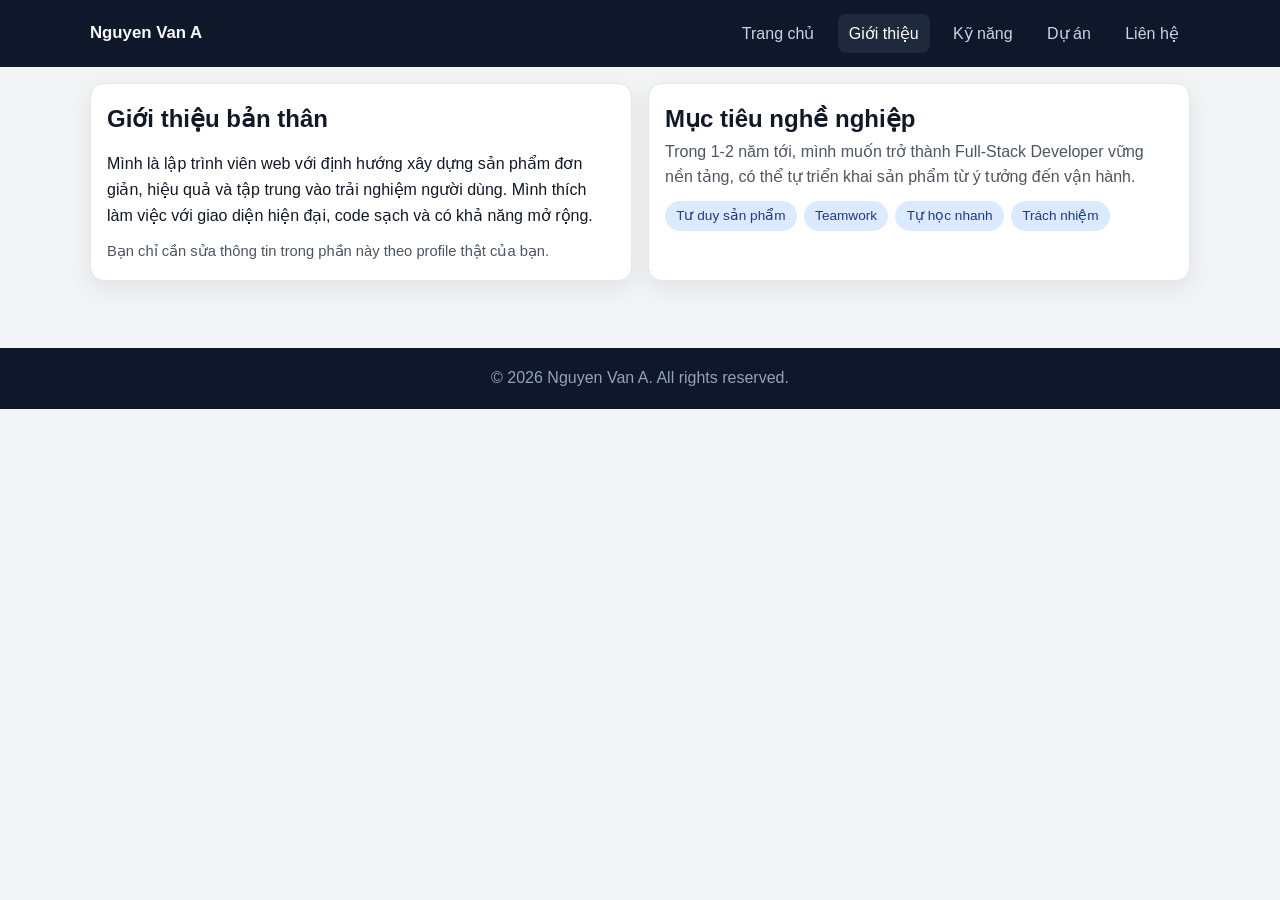
==== Desktop/New folder/MyProflie/about.html @ db158341 "add multi-page personal profile website Create a complete CV-style profile website with dedicated pa" ====
<!doctype html>
<html lang="vi">
<head>
  <meta charset="UTF-8">
  <meta name="viewport" content="width=device-width, initial-scale=1.0">
  <title>Profile | Giới thiệu</title>
  <link rel="stylesheet" href="style.css">
</head>
<body>
  <header class="site-header">
    <div class="container header-row">
      <a class="brand" href="index.html">Nguyen Van A</a>
      <nav class="nav">
        <a href="index.html">Trang chủ</a>
        <a href="about.html">Giới thiệu</a>
        <a href="skills.html">Kỹ năng</a>
        <a href="projects.html">Dự án</a>
        <a href="contact.html">Liên hệ</a>
      </nav>
    </div>
  </header>

  <main class="section">
    <div class="container grid grid-2">
      <section class="card">
        <h1 class="section-title">Giới thiệu bản thân</h1>
        <p>
          Mình là lập trình viên web với định hướng xây dựng sản phẩm đơn giản, hiệu quả và tập trung vào trải nghiệm người dùng.
          Mình thích làm việc với giao diện hiện đại, code sạch và có khả năng mở rộng.
        </p>
        <p class="note" style="margin-top: 0.75rem;">
          Bạn chỉ cần sửa thông tin trong phần này theo profile thật của bạn.
        </p>
      </section>

      <section class="card">
        <h2>Mục tiêu nghề nghiệp</h2>
        <p class="muted">
          Trong 1-2 năm tới, mình muốn trở thành Full-Stack Developer vững nền tảng, có thể tự triển khai sản phẩm từ ý tưởng đến vận hành.
        </p>
        <div class="tag-list">
          <span class="tag">Tư duy sản phẩm</span>
          <span class="tag">Teamwork</span>
          <span class="tag">Tự học nhanh</span>
          <span class="tag">Trách nhiệm</span>
        </div>
      </section>
    </div>
  </main>

  <footer class="site-footer">
    <div class="container">© <span data-year></span> Nguyen Van A. All rights reserved.</div>
  </footer>
  <script src="script.js"></script>
</body>
</html>
---- Desktop/New folder/MyProflie/style.css ----
* {
  box-sizing: border-box;
  margin: 0;
  padding: 0;
}

:root {
  --bg: #f3f4f6;
  --surface: #ffffff;
  --text: #111827;
  --muted: #4b5563;
  --primary: #2563eb;
  --primary-dark: #1d4ed8;
  --border: #e5e7eb;
  --shadow: 0 8px 24px rgba(17, 24, 39, 0.08);
}

body {
  font-family: "Segoe UI", Tahoma, Geneva, Verdana, sans-serif;
  background: var(--bg);
  color: var(--text);
  line-height: 1.6;
}

a {
  color: inherit;
  text-decoration: none;
}

.container {
  width: min(1100px, 92%);
  margin: 0 auto;
}

.site-header {
  background: #0f172a;
  color: #f8fafc;
  position: sticky;
  top: 0;
  z-index: 20;
}

.header-row {
  display: flex;
  align-items: center;
  justify-content: space-between;
  gap: 1rem;
  padding: 0.9rem 0;
}

.brand {
  font-weight: 700;
  font-size: 1.05rem;
}

.nav {
  display: flex;
  gap: 0.75rem;
  flex-wrap: wrap;
}

.nav a {
  padding: 0.4rem 0.7rem;
  border-radius: 8px;
  color: #cbd5e1;
}

.nav a.active,
.nav a:hover {
  background: #1e293b;
  color: #ffffff;
}

.hero {
  padding: 3rem 0 2rem;
}

.hero-card {
  background: linear-gradient(135deg, #1d4ed8, #0ea5e9);
  color: #ffffff;
  border-radius: 18px;
  box-shadow: var(--shadow);
  padding: 2.2rem;
}

.hero h1 {
  font-size: clamp(1.8rem, 4vw, 2.8rem);
  margin-bottom: 0.5rem;
}

.hero p {
  color: #e5edff;
  max-width: 700px;
}

.hero-actions {
  margin-top: 1.2rem;
  display: flex;
  flex-wrap: wrap;
  gap: 0.8rem;
}

.btn {
  display: inline-block;
  border: none;
  cursor: pointer;
  padding: 0.65rem 1rem;
  border-radius: 10px;
  font-weight: 600;
}

.btn-primary {
  background: #ffffff;
  color: var(--primary-dark);
}

.btn-secondary {
  background: rgba(255, 255, 255, 0.18);
  color: #ffffff;
  border: 1px solid rgba(255, 255, 255, 0.4);
}

.section {
  padding: 1rem 0 2.2rem;
}

.section-title {
  margin-bottom: 0.8rem;
  font-size: 1.5rem;
}

.section-subtitle {
  color: var(--muted);
  margin-bottom: 1.1rem;
}

.grid {
  display: grid;
  gap: 1rem;
}

.grid-2 {
  grid-template-columns: repeat(auto-fit, minmax(260px, 1fr));
}

.grid-3 {
  grid-template-columns: repeat(auto-fit, minmax(210px, 1fr));
}

.card {
  background: var(--surface);
  border: 1px solid var(--border);
  border-radius: 14px;
  box-shadow: var(--shadow);
  padding: 1rem;
}

.card h3 {
  margin-bottom: 0.35rem;
}

.muted {
  color: var(--muted);
}

.tag-list {
  display: flex;
  gap: 0.45rem;
  flex-wrap: wrap;
  margin-top: 0.7rem;
}

.tag {
  background: #dbeafe;
  color: #1e3a8a;
  border-radius: 999px;
  padding: 0.25rem 0.7rem;
  font-size: 0.85rem;
}

.timeline {
  border-left: 3px solid #bfdbfe;
  padding-left: 1rem;
}

.timeline-item {
  margin-bottom: 1rem;
}

.timeline-item:last-child {
  margin-bottom: 0;
}

.contact-list {
  display: grid;
  gap: 0.7rem;
}

.contact-list li {
  list-style: none;
}

.site-footer {
  background: #0f172a;
  color: #94a3b8;
  padding: 1.1rem 0;
  margin-top: 2rem;
  text-align: center;
}

.note {
  font-size: 0.92rem;
  color: var(--muted);
}

@media (max-width: 720px) {
  .header-row {
    flex-direction: column;
    align-items: flex-start;
  }
}
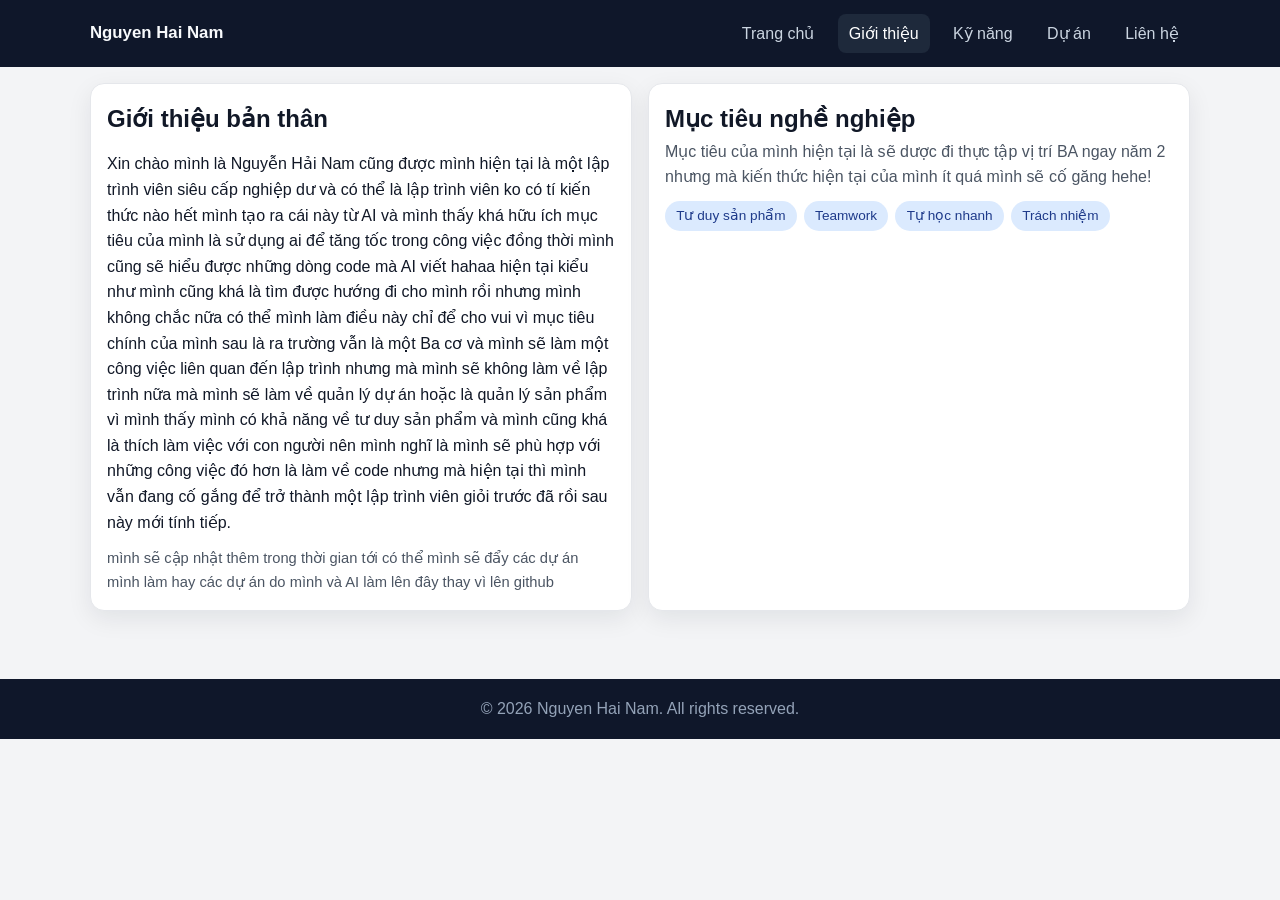
==== commit 34c85627: "Personalize profile pages with contact form and fix finance app entry file. Co-authored-by: Cursor <" ====
--- a/Desktop/New folder/MyProflie/about.html
+++ b/Desktop/New folder/MyProflie/about.html
@@ -1,56 +1,74 @@
 <!doctype html>
 <html lang="vi">
-<head>
-  <meta charset="UTF-8">
-  <meta name="viewport" content="width=device-width, initial-scale=1.0">
-  <title>Profile | Giới thiệu</title>
-  <link rel="stylesheet" href="style.css">
-</head>
-<body>
-  <header class="site-header">
-    <div class="container header-row">
-      <a class="brand" href="index.html">Nguyen Van A</a>
-      <nav class="nav">
-        <a href="index.html">Trang chủ</a>
-        <a href="about.html">Giới thiệu</a>
-        <a href="skills.html">Kỹ năng</a>
-        <a href="projects.html">Dự án</a>
-        <a href="contact.html">Liên hệ</a>
-      </nav>
-    </div>
-  </header>
+  <head>
+    <meta charset="UTF-8" />
+    <meta name="viewport" content="width=device-width, initial-scale=1.0" />
+    <title>Profile | Giới thiệu</title>
+    <link rel="stylesheet" href="style.css" />
+  </head>
+  <body>
+    <header class="site-header">
+      <div class="container header-row">
+        <a class="brand" href="index.html">Nguyen Hai Nam</a>
+        <nav class="nav">
+          <a href="index.html">Trang chủ</a>
+          <a href="about.html">Giới thiệu</a>
+          <a href="skills.html">Kỹ năng</a>
+          <a href="projects.html">Dự án</a>
+          <a href="contact.html">Liên hệ</a>
+        </nav>
+      </div>
+    </header>
 
-  <main class="section">
-    <div class="container grid grid-2">
-      <section class="card">
-        <h1 class="section-title">Giới thiệu bản thân</h1>
-        <p>
-          Mình là lập trình viên web với định hướng xây dựng sản phẩm đơn giản, hiệu quả và tập trung vào trải nghiệm người dùng.
-          Mình thích làm việc với giao diện hiện đại, code sạch và có khả năng mở rộng.
-        </p>
-        <p class="note" style="margin-top: 0.75rem;">
-          Bạn chỉ cần sửa thông tin trong phần này theo profile thật của bạn.
-        </p>
-      </section>
+    <main class="section">
+      <div class="container grid grid-2">
+        <section class="card">
+          <h1 class="section-title">Giới thiệu bản thân</h1>
+          <p>
+            Xin chào mình là Nguyễn Hải Nam cũng được mình hiện tại là một lập
+            trình viên siêu cấp nghiệp dư và có thể là lập trình viên ko có tí
+            kiến thức nào hết mình tạo ra cái này từ AI và mình thấy khá hữu ích
+            mục tiêu của mình là sử dụng ai để tăng tốc trong công việc đồng
+            thời mình cũng sẽ hiểu được những dòng code mà AI viết hahaa hiện
+            tại kiểu như mình cũng khá là tìm được hướng đi cho mình rồi nhưng
+            mình không chắc nữa có thể mình làm điều này chỉ để cho vui vì mục
+            tiêu chính của mình sau là ra trường vẫn là một Ba cơ và mình sẽ làm
+            một công việc liên quan đến lập trình nhưng mà mình sẽ không làm về
+            lập trình nữa mà mình sẽ làm về quản lý dự án hoặc là quản lý sản
+            phẩm vì mình thấy mình có khả năng về tư duy sản phẩm và mình cũng
+            khá là thích làm việc với con người nên mình nghĩ là mình sẽ phù hợp
+            với những công việc đó hơn là làm về code nhưng mà hiện tại thì mình
+            vẫn đang cố gắng để trở thành một lập trình viên giỏi trước đã rồi
+            sau này mới tính tiếp.
+          </p>
+          <p class="note" style="margin-top: 0.75rem">
+            mình sẽ cập nhật thêm trong thời gian tới có thể mình sẽ đẩy các dự
+            án mình làm hay các dự án do mình và AI làm lên đây thay vì lên
+            github
+          </p>
+        </section>
 
-      <section class="card">
-        <h2>Mục tiêu nghề nghiệp</h2>
-        <p class="muted">
-          Trong 1-2 năm tới, mình muốn trở thành Full-Stack Developer vững nền tảng, có thể tự triển khai sản phẩm từ ý tưởng đến vận hành.
-        </p>
-        <div class="tag-list">
-          <span class="tag">Tư duy sản phẩm</span>
-          <span class="tag">Teamwork</span>
-          <span class="tag">Tự học nhanh</span>
-          <span class="tag">Trách nhiệm</span>
-        </div>
-      </section>
-    </div>
-  </main>
+        <section class="card">
+          <h2>Mục tiêu nghề nghiệp</h2>
+          <p class="muted">
+            Mục tiêu của mình hiện tại là sẽ dược đi thực tập vị trí BA ngay năm
+            2 nhưng mà kiến thức hiện tại của mình ít quá mình sẽ cố găng hehe!
+          </p>
+          <div class="tag-list">
+            <span class="tag">Tư duy sản phẩm</span>
+            <span class="tag">Teamwork</span>
+            <span class="tag">Tự học nhanh</span>
+            <span class="tag">Trách nhiệm</span>
+          </div>
+        </section>
+      </div>
+    </main>
 
-  <footer class="site-footer">
-    <div class="container">© <span data-year></span> Nguyen Van A. All rights reserved.</div>
-  </footer>
-  <script src="script.js"></script>
-</body>
+    <footer class="site-footer">
+      <div class="container">
+        © <span data-year></span> Nguyen Hai Nam. All rights reserved.
+      </div>
+    </footer>
+    <script src="script.js"></script>
+  </body>
 </html>
--- a/Desktop/New folder/MyProflie/style.css
+++ b/Desktop/New folder/MyProflie/style.css
@@ -114,6 +114,15 @@
   color: var(--primary-dark);
 }
 
+.btn-submit {
+  background: var(--primary);
+  color: #ffffff;
+}
+
+.btn-submit:hover {
+  background: var(--primary-dark);
+}
+
 .btn-secondary {
   background: rgba(255, 255, 255, 0.18);
   color: #ffffff;
@@ -200,6 +209,34 @@
   list-style: none;
 }
 
+.contact-form {
+  display: grid;
+  gap: 0.55rem;
+  margin-top: 0.9rem;
+}
+
+.contact-form label {
+  font-weight: 600;
+  color: #1f2937;
+}
+
+.contact-form input,
+.contact-form textarea {
+  width: 100%;
+  border: 1px solid var(--border);
+  border-radius: 10px;
+  padding: 0.65rem 0.8rem;
+  font: inherit;
+  outline: none;
+  background: #ffffff;
+}
+
+.contact-form input:focus,
+.contact-form textarea:focus {
+  border-color: #60a5fa;
+  box-shadow: 0 0 0 3px rgba(96, 165, 250, 0.25);
+}
+
 .site-footer {
   background: #0f172a;
   color: #94a3b8;
